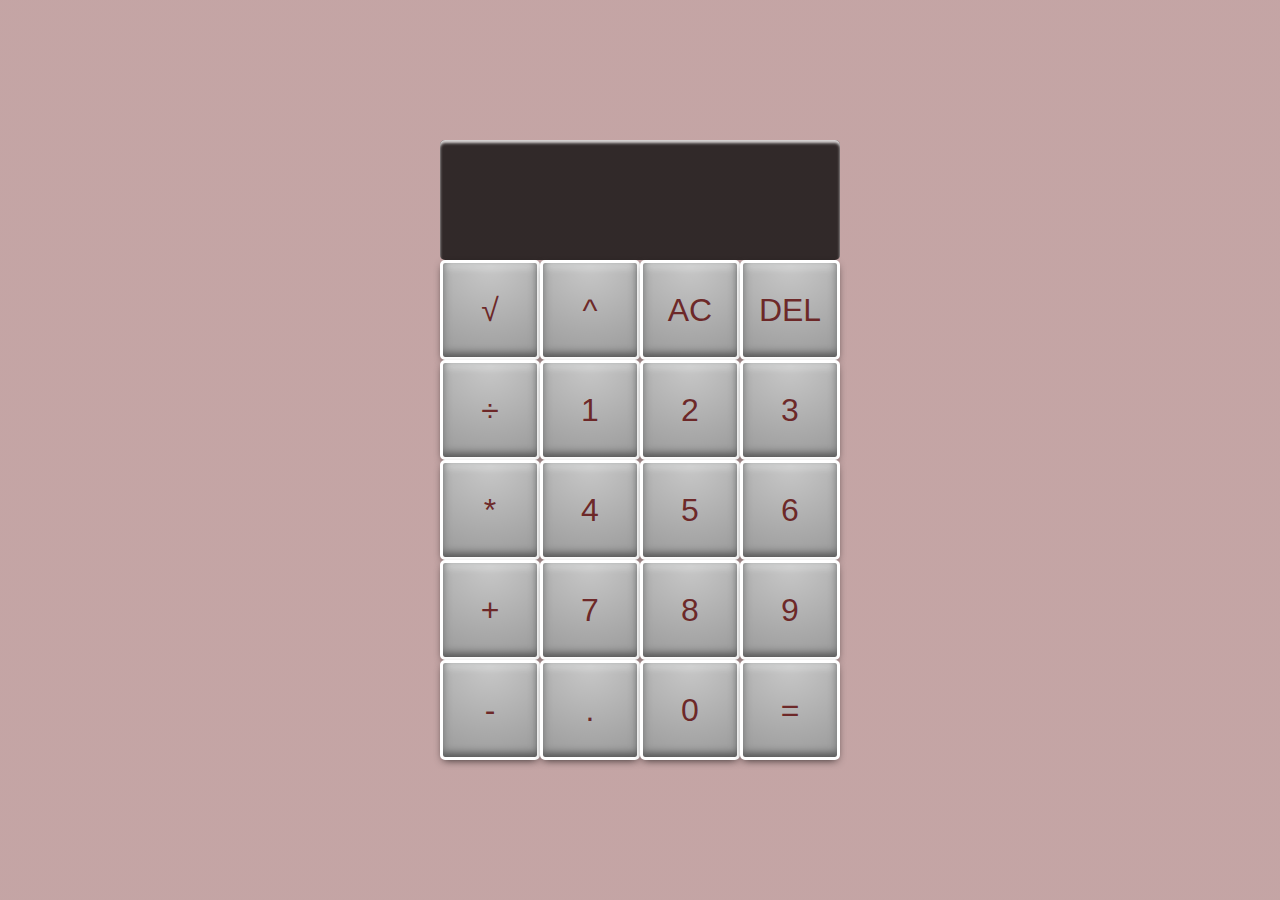
==== calculator/index.html @ 99478246 "init: add basic functionality" ====
<!DOCTYPE html>
<html lang="en">
<head>
  <meta charset="UTF-8">
  <meta name="viewport" content="width=device-width, initial-scale=1.0">
  <meta http-equiv="X-UA-Compatible" content="ie=edge">
  <title>Calculator</title>
  <link href="styles.css" rel="stylesheet">
  <script src="script.js" defer></script>
</head>
<body>
  <div class="calculator-grid boxShadow">
    <div class="output">
      <div data-previous-operand class="previous-operand"></div>
      <div data-current-operand class="current-operand"></div>
    </div>
    <button data-operation>√</button>
    <button data-operation>^</button>
    <button data-all-clear>AC</button>
    <button data-delete>DEL</button>
    <button data-operation>÷</button>
    <button data-number>1</button>
    <button data-number>2</button>
    <button data-number>3</button>
    <button data-operation>*</button>
    <button data-number>4</button>
    <button data-number>5</button>
    <button data-number>6</button>
    <button data-operation>+</button>
    <button data-number>7</button>
    <button data-number>8</button>
    <button data-number>9</button>
    <button data-operation>-</button>
    <button data-number>.</button>
    <button data-number>0</button>
    <button data-equals>=</button>
  </div>
</body>
</html>
---- calculator/styles.css ----
*, *::before, *::after {
    box-sizing: border-box;
    font-family: Gotham Rounded, sans-serif;
    font-weight: normal;
  }
  
  body {
    padding: 0;
    margin: 0;
    background: linear-gradient(to right, rgba(90, 2, 2, 0.357),rgba(90, 2, 2, 0.357));
  }
  
  .calculator-grid {
    display: grid;
    justify-content: center;
    align-content: center;
    min-height: 100vh;
    grid-template-columns: repeat(4, 100px);
    grid-template-rows: minmax(120px, auto) repeat(5, 100px);
  }
  
  .calculator-grid > button {
    cursor: pointer;
    font-size: 2rem;
    border: 3px solid white;
    outline: none;
    background-color: rgba(255, 255, 255, .75);
    border-radius: 5px;
    color: rgba(90, 2, 2, .8);
    background: rgb(100,100,100) radial-gradient(circle at 50% 0, rgba(255,255,255,.65), rgba(255,255,255,.35));
    box-shadow:
     inset rgba(0,0,0,.6) 0 -3px 8px,
     inset rgba(252,255,255,.7) 0 3px 8px,
     rgba(0,0,0,.8) 0 3px 8px -3px;
  }
  
  .calculator-grid > button:hover {
    background-color: rgba(255, 255, 255, .9);
  }
  
  .span-two {
    grid-column: span 2;
  }
  
  .output {
    grid-column: 1 / -1;
    background-color: rgba(0, 0, 0, .75);
    display: flex;
    align-items: flex-end;
    justify-content: space-around;
    flex-direction: column;
    padding: 10px;
    word-wrap: break-word;
    word-break: break-all;
    border-radius: 5px;
    box-shadow: 0 3px 3px rgb(219, 215, 215) inset;
  }
  
  .output .previous-operand {
    color: rgba(255, 255, 255, .75);
    font-size: 1.5rem;
  }
  
  .output .current-operand {
    color: white;
    font-size: 2.5rem;
  }
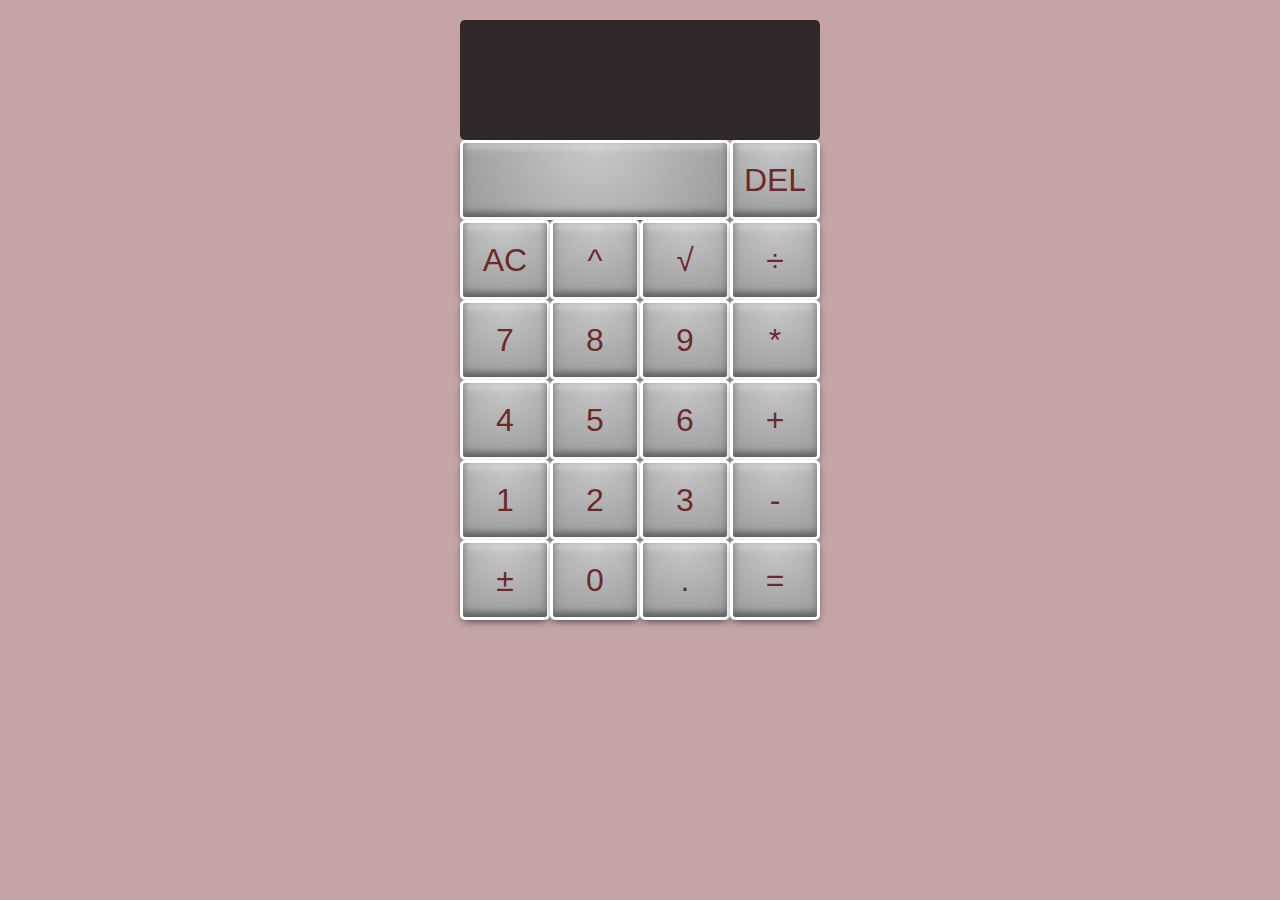
==== commit 860fd959: "feat: add actions with negative numbers" ====
--- a/calculator/index.html
+++ b/calculator/index.html
@@ -14,25 +14,27 @@
       <div data-previous-operand class="previous-operand"></div>
       <div data-current-operand class="current-operand"></div>
     </div>
+    <button class="span-two" ></button>
+    <button data-delete >DEL</button>
+    <button data-all-clear>AC</button>
+    <button data-operation>^</button>
     <button data-operation>√</button>
-    <button data-operation>^</button>
-    <button data-all-clear>AC</button>
-    <button data-delete>DEL</button>
     <button data-operation>÷</button>
-    <button data-number>1</button>
-    <button data-number>2</button>
-    <button data-number>3</button>
+    <button data-number>7</button>
+    <button data-number>8</button>
+    <button data-number>9</button>
     <button data-operation>*</button>
     <button data-number>4</button>
     <button data-number>5</button>
     <button data-number>6</button>
     <button data-operation>+</button>
-    <button data-number>7</button>
-    <button data-number>8</button>
-    <button data-number>9</button>
+    <button data-number>1</button>
+    <button data-number>2</button>
+    <button data-number>3</button>
     <button data-operation>-</button>
+    <button data-operation>±</button>
+    <button data-number>0</button>
     <button data-number>.</button>
-    <button data-number>0</button>
     <button data-equals>=</button>
   </div>
 </body>
--- a/calculator/styles.css
+++ b/calculator/styles.css
@@ -11,12 +11,13 @@
   }
   
   .calculator-grid {
+    margin-top: 20px;
     display: grid;
     justify-content: center;
     align-content: center;
-    min-height: 100vh;
-    grid-template-columns: repeat(4, 100px);
-    grid-template-rows: minmax(120px, auto) repeat(5, 100px);
+    min-height: 50vh;
+    grid-template-columns: repeat(4, 90px);
+    grid-template-rows: minmax(120px, auto) repeat(6, 80px);
   }
   
   .calculator-grid > button {
@@ -39,7 +40,7 @@
   }
   
   .span-two {
-    grid-column: span 2;
+    grid-column: span 3;
   }
   
   .output {
@@ -53,7 +54,6 @@
     word-wrap: break-word;
     word-break: break-all;
     border-radius: 5px;
-    box-shadow: 0 3px 3px rgb(219, 215, 215) inset;
   }
   
   .output .previous-operand {
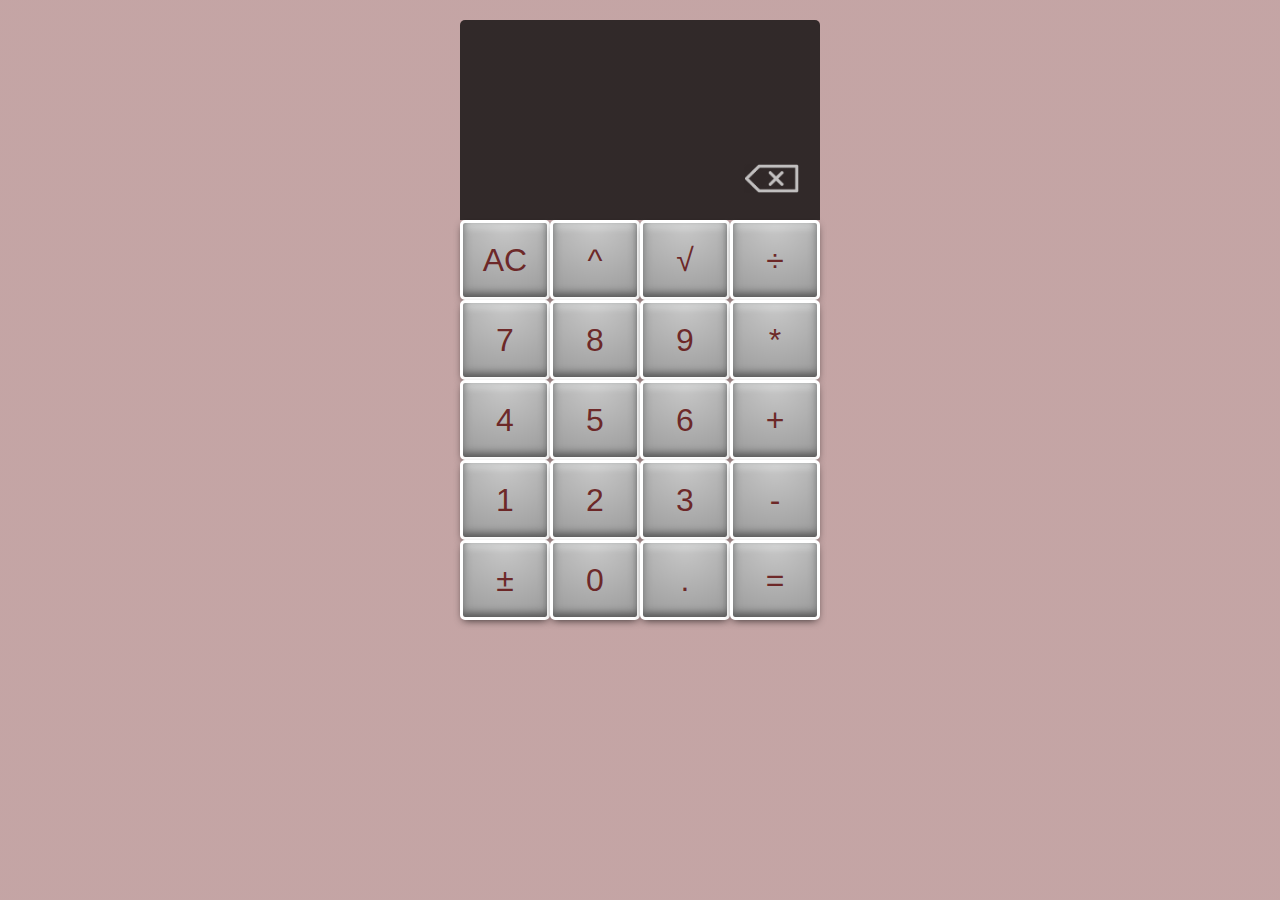
==== commit c6603f46: "refactor: changed design" ====
--- a/calculator/index.html
+++ b/calculator/index.html
@@ -14,8 +14,16 @@
       <div data-previous-operand class="previous-operand"></div>
       <div data-current-operand class="current-operand"></div>
     </div>
-    <button class="span-two" ></button>
-    <button data-delete >DEL</button>
+    <div class="log">
+      <div class="log__error" data-error=""></div>
+      <div class="log__delete">
+        <button data-delete class="delete-btn">
+          <img src="./assests/delete.png" width="55px" alt="delete">
+        </button>
+      </div>
+  </div>
+    <!-- <button class="span-two" ></button>
+    <button data-delete >DEL</button> -->
     <button data-all-clear>AC</button>
     <button data-operation>^</button>
     <button data-operation>√</button>
--- a/calculator/styles.css
+++ b/calculator/styles.css
@@ -53,7 +53,7 @@
     padding: 10px;
     word-wrap: break-word;
     word-break: break-all;
-    border-radius: 5px;
+    border-radius: 5px  5px 0 0;
   }
   
   .output .previous-operand {
@@ -64,4 +64,34 @@
   .output .current-operand {
     color: white;
     font-size: 2.5rem;
+  }
+
+  .log {
+    grid-column: 1 / -1;
+    background-color: rgba(0, 0, 0, .75);
+    position: relative;
+    padding: 0 10px;
+    display: flex;
+    align-items: center;
+    justify-content: space-between;
+  }
+
+  .log__error {
+    margin-left: 5px;
+    color: rgba(255, 255, 255);
+    font-size: 2rem;
+  }
+
+  .delete-btn {
+    margin-right: 5px;
+    border: none;
+    outline: none;
+    cursor: pointer;
+    background-color: transparent;
+    opacity: 0.7;
+    transition: opacity 0.1s linear;
+  }
+
+  .delete-btn:hover {
+    opacity: 1;
   }